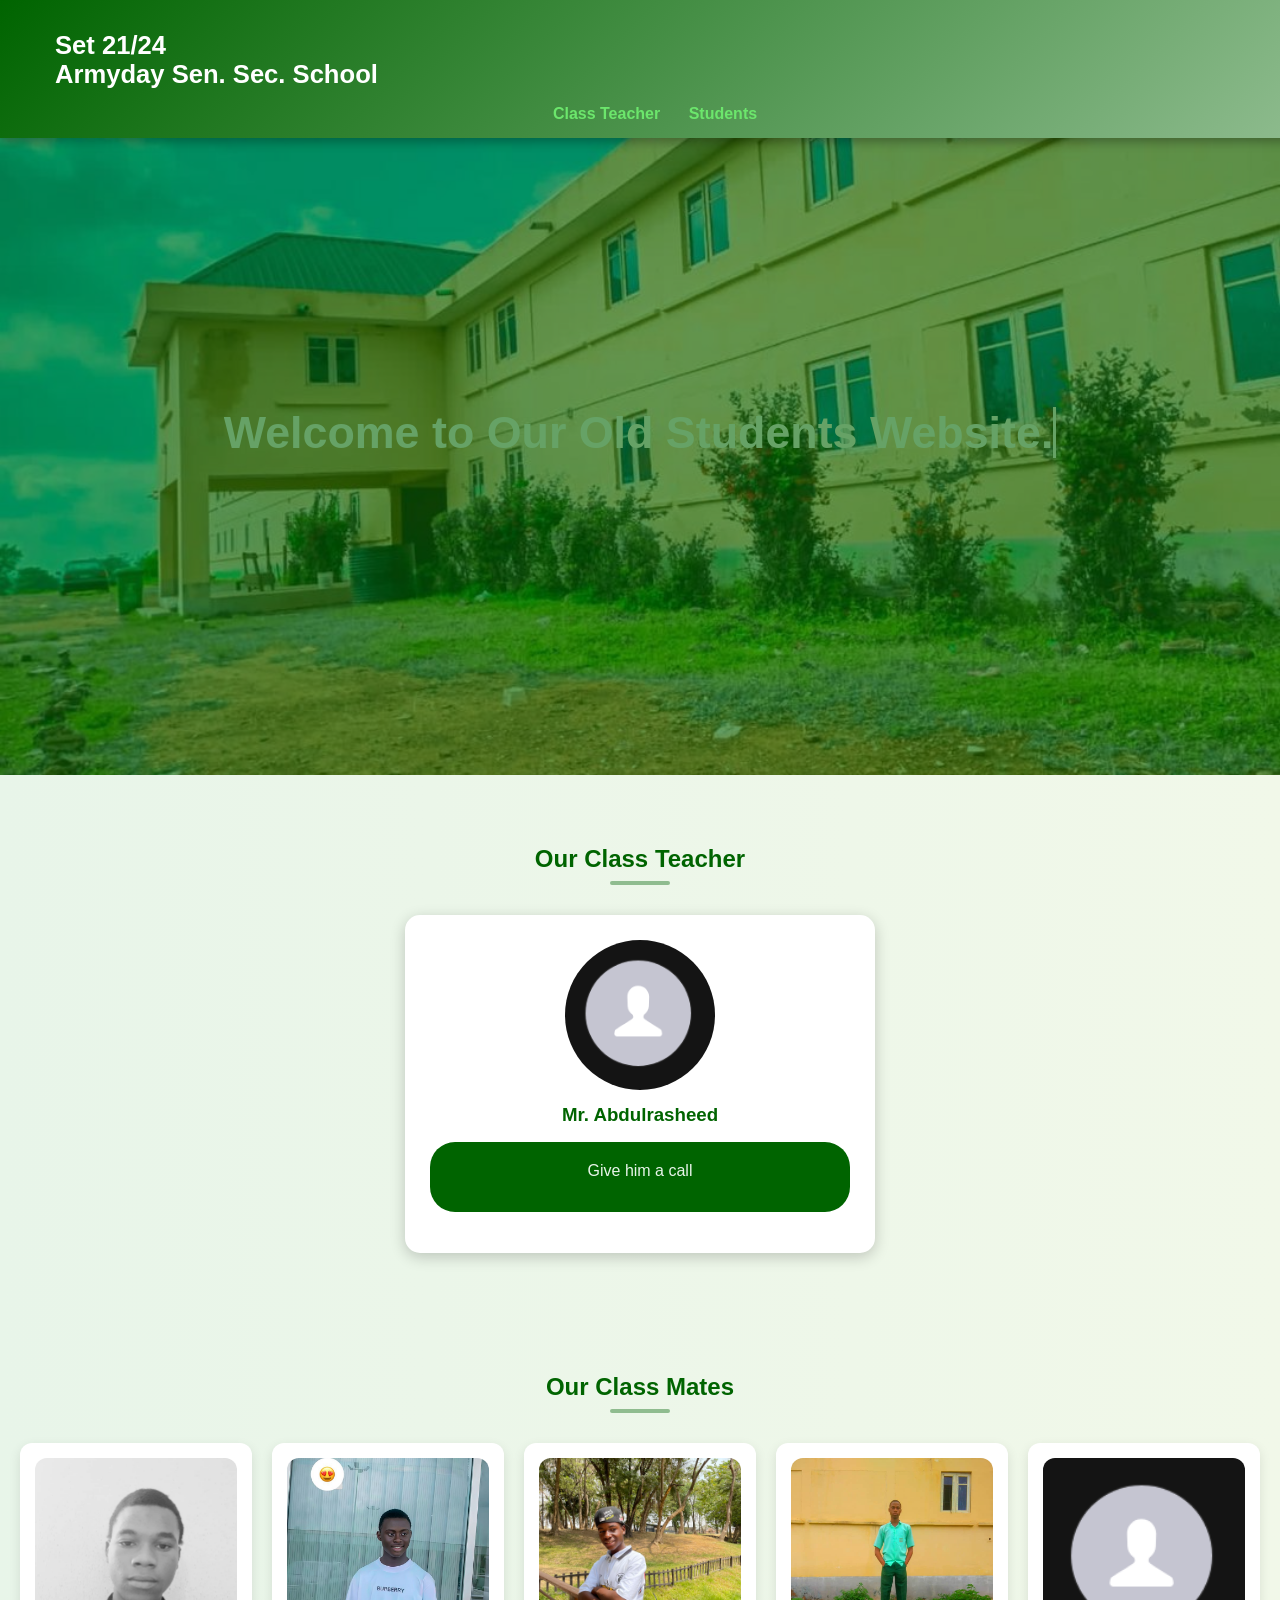
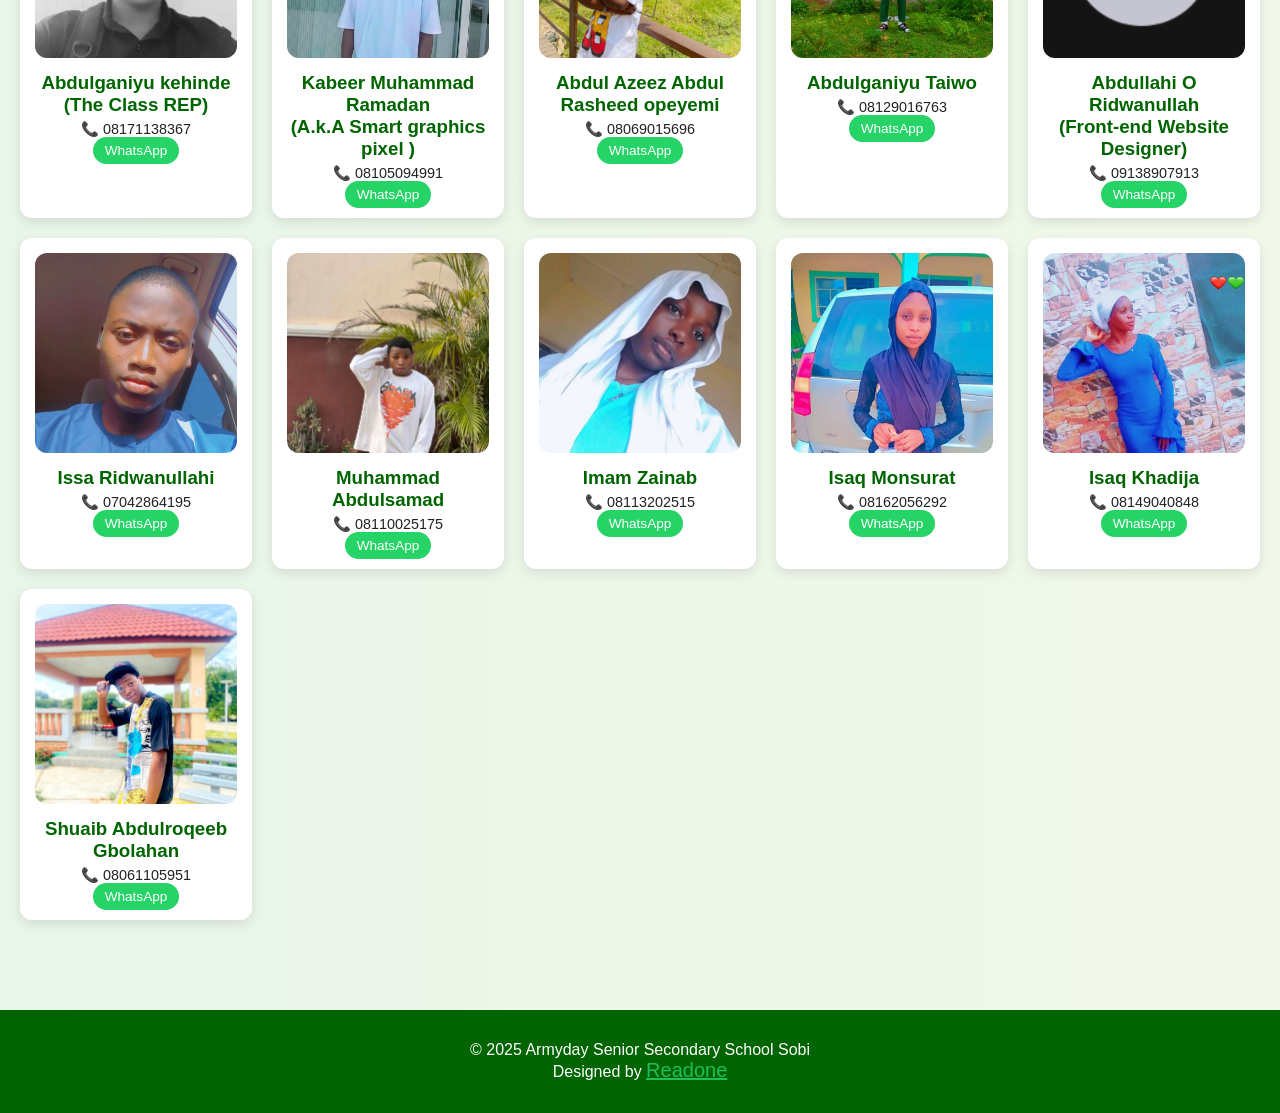
==== index.html @ f8be7989 "Rename index-2.html to index.html" ====
<!DOCTYPE html>
<html lang="en">
<head>
    <meta charset="UTF-8">
    <meta name="viewport" content="width=device-width, initial-scale=1.0">
    <title>Set 21/24</title>
    <link rel="stylesheet" href="index-2.css">
</head>
<body>
     <!-- HEADER -->
  <header>
    <div class="overay" id="over"></div>
    <label for="" id="tog">&#9776;</label>
    <label for="" id="to" class="to">&times;</label>
    <ul><h1> Set 21/24 <br>Armyday Sen. Sec. School </h1>
    <h2>SET 21/24 <br>Armyday Senior Secondary School Sobi</h2></ul>
    <nav id="nav">
        <a href="#teacher">Class Teacher</a>
      <a href="#students">Students</a>     
    </nav>
  </header>

  <main>
    
    <!-- HERO -->
    <section class="hero">
      <h2>Welcome to Our Old Students Website.</h2>
      <h1>Welcome to Our <br> Old Students Website.</h1>
      <h1 class="hh">Welcome <br> to Our <br> Old <br> Students <br>Website.</h1>
    </section>

    <!-- TEACHER SECTION -->
    <section id="teacher">
        <h2 class="section-title">Our Class Teacher</h2>
        <div class="teacher-card" id="teacherCard">
          <img src="ni.png" alt="Class Teacher">
          <h3>Mr. Abdulrasheed</h3>
          <a href="tel:+2348064358120"><p>Give him a call</p></a>
        </div>
      </section>
    <!-- STUDENTS SECTION -->
    <section id="students">
      <h2 class="section-title">Our Class Mates</h2>
      <div class="students-grid" id="studentsGrid">
        <!-- Students will be loaded dynamically -->
        
      </div>
    </section>

  </main>

  <!-- CONTACT SECTION -->
  <footer id="contact">
    <p>&copy; 2025 Armyday Senior Secondary School Sobi<br>
     Designed by <a href="https://readoneab25.github.io/portfolio.github.io/">Readone</a>
    </p>
  </footer>

  <!-- BACK TO TOP BUTTON -->
  <button id="backToTop">↑</button>

<script src="index-1.js"></script>
</body>
</html>
---- index-2.css ----
/* ===== GLOBAL STYLES ===== */
  body {
    margin: 0;
    font-family: "Segoe UI", Tahoma, sans-serif;
    background: linear-gradient(to right, #e8f5e9, #f1f8e9);
    color: #222;
    scroll-behavior: smooth;
  }
  header {
    background: linear-gradient(135deg, #006400, #8FBC8F);
    color: white;
    padding: 15px;
    text-align: center;
    box-shadow: 0 4px 10px rgba(0,0,0,0.3);
    position: fixed;
    top: 0;
    min-height: 50px;
    width: 100%;
    z-index: 1000;
  }
  header ul{
      width: 100%;
      text-align:left;
  }
  header h1 {
    margin: 0;
    font-size: 1.6rem;
  }
  label{
    display: none;
  }
  header h2{
    display: none;
    margin: 0;
    font-size: 1.6rem;
  }
  nav {
    margin-top: 5px;
  }
  nav a {
    margin: 0 12px;
    color: #6ce66c;
    text-decoration: none;
    font-weight: bold;
  }
  nav a:hover {
    text-decoration: underline;
    color: #006400;
  }
  main {
    margin-top: 90px; /* offset for fixed header */
  }

  /* ===== HERO SECTION ===== */
  .hero {
    background: url('her.jpg') no-repeat center/cover;
    height: 65vh;
    display: flex;
    align-items: center;
    justify-content: center;
    color: white;
    text-align: center;
    position: relative;
  }
  .hero::after {
    content: "";
    position: absolute;
    top:0; left:0; right:0; bottom:0;
    background: rgba(0,100,0,0.6);
  }
  .hero h2 {
    position: relative;
    font-size: 2.8rem;
    animation: typing 4s steps(40, end), blink 0.8s infinite;
    white-space: nowrap;
    overflow: hidden;
    border-right: 3px solid white;
    /* width: 0; */
  }
  .hero .hh{
    display: none;
  }
  .hero h1{
    display: none;
    position: relative;
    font-size: 2.8rem;
    animation: typing 4s steps(40, end), blink 0.8s infinite;
    white-space: nowrap;
    overflow: hidden;
    border-right: 3px solid white;
  }
  @keyframes typing {
    from { width: 0; }
    to { width: 60%; }
  }
  @keyframes blink {
    50% { border-color: transparent; }
  }

  /* ===== SECTIONS ===== */
  section {
    padding: 50px 20px;
  }
  h2.section-title {
    text-align: center;
    color: #006400;
    margin-bottom: 30px;
    position: relative;
  }
  h2.section-title::after {
    content: "";
    display: block;
    width: 60px;
    height: 4px;
    background: #8FBC8F;
    margin: 8px auto 0;
    border-radius: 2px;
  }

  /* ===== STUDENTS DIRECTORY ===== */
  .students-grid {
    display: grid;
    grid-template-columns: repeat(auto-fill,minmax(220px,1fr));
    gap: 20px;
  }
  .student-card {
    background: white;
    border-radius: 12px;
    box-shadow: 0 4px 12px rgba(0,0,0,0.1);
    text-align: center;
    padding: 15px;
    transition: transform 0.3s, box-shadow 0.3s;
    opacity: 0;
    transform: translateY(30px);
  }
  .student-card.revealed {
    opacity: 1;
    transform: translateY(0);
    transition: all 0.8s ease;
  }
  .student-card:hover {
    transform: scale(1.05);
    box-shadow: 0 8px 20px rgba(0,128,0,0.3);
  }
  .student-card img {
    width: 100%;
    height: 200px;
    object-fit: cover;
    border-radius: 12px;
  }
  .student-info {
    margin-top: 10px;
  }
  .student-info h3 {
    margin: 5px 0;
    color: #006400;
  }
  .student-info p {
    margin: 3px 0;
    font-size: 0.9rem;
  }
  .whatsapp-btn {
    background: #25D366;
    color: white;
    padding: 6px 12px;
    border-radius: 20px;
    text-decoration: none;
    font-size: 0.85rem;
    transition: background 0.3s;
  }
  .whatsapp-btn:hover {
    background: #1ebe5d;
  }

  /* ===== TEACHER SECTION ===== */
  .teacher-card {
    max-width: 420px;
    margin: 0 auto;
    background: white;
    padding: 25px;
    border-radius: 15px;
    box-shadow: 0 4px 15px rgba(0,0,0,0.2);
    text-align: center;
    opacity: 0;
    transform: translateY(40px);
  }
  .teacher-card p{
    width: 100%;
    height: 50px;
    background-color: #006400;
    border-radius: 25px;
    padding-top: 20px;
  }
  .teacher-card p:hover{
    background-color: #25D366;
    color: #006400;
    font-weight: bolder;
  }
  .teacher-card  a{
    color: #e8f5e9;
    text-decoration: none;
  }
  .teacher-card.revealed {
    opacity: 1;
    transform: translateY(0);
    transition: all 1s ease;
  }
  .teacher-card img {
    width: 150px;
    height: 150px;
    border-radius: 50%;
    object-fit: cover;
  }
  .teacher-card h3 {
    margin: 10px 0;
    color: #006400;
  }

  /* ===== FOOTER ===== */
  footer {
    background: #006400;
    color: white;
    text-align: center;
    padding: 15px;
    margin-top: 40px;
  }
  footer a{
    color: #1ebe5d;
    font-size: 20px;
  }

  /* ===== BACK TO TOP BUTTON ===== */
  #backToTop {
    position: fixed;
    bottom: 25px;
    right: 25px;
    background: #006400;
    color: white;
    border: none;
    padding: 12px 15px;
    z-index: 510000;
    border-radius: 50%;
    font-size: 18px;
    width: 50px;
    height: 50px;
    cursor: pointer;
    display: none;
    box-shadow: 0 4px 12px rgba(0,0,0,0.3);
  }
  #backToTop:hover {
    background: #228B22;
  }
@media(max-width:880px){
.hero h2{
    display: none;
}
.hero h1{
    display: flex;
}
}
@media(max-width:760px){
    header nav{
        display: grid;
        position: absolute;
        background-color: #006400;
        left: 0;
        width: 50%;
        height: 50vh;
        top: 95%;
        border-radius: 5px;
        left: -100%;
        z-index: 30;
        transition: 1s;
    }
    header{
        display: flex;
    justify-content: space-between;
    }
    label{
        display: flex;
        font-size: 30px;
        color: #6ce66c;
        padding-top:30px;
    }
    .overay{
        position: fixed;
        z-index: 20;
        height: 100%;
        width: 90%;
        top: 0;
        display: none;
        left: 50px;
    }
    nav a{
        padding-top: 60px;
        transition :1s;
    }
    .to{
        display: none;
        font-size: 40px;
    }
    nav a:hover{
        color: #e8f5e9;
        text-decoration: none;
        background-color: #1ebe5d;
        left: 0;
       
    }
}
@media(max-width:530px){
    .hero h1{
        display: none;
    }
    .hero .hh{
        display: flex;
    }
}
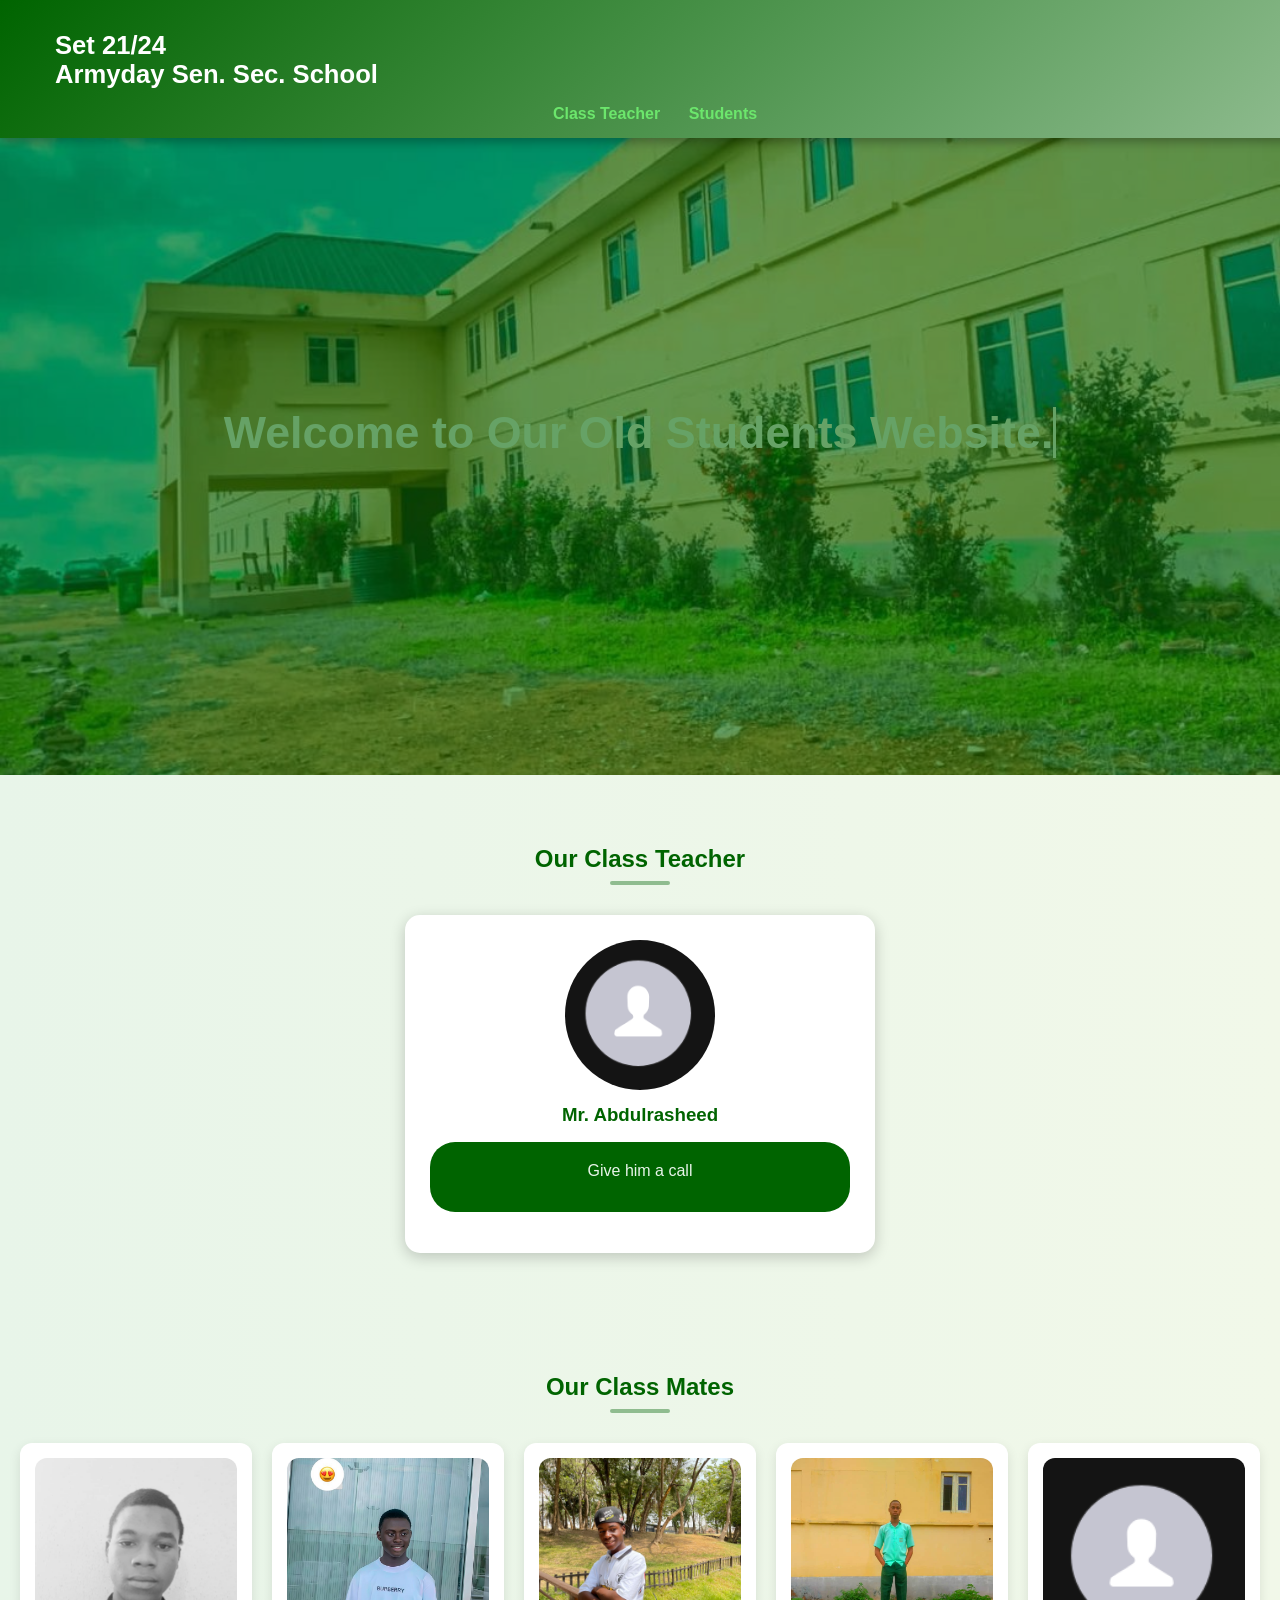
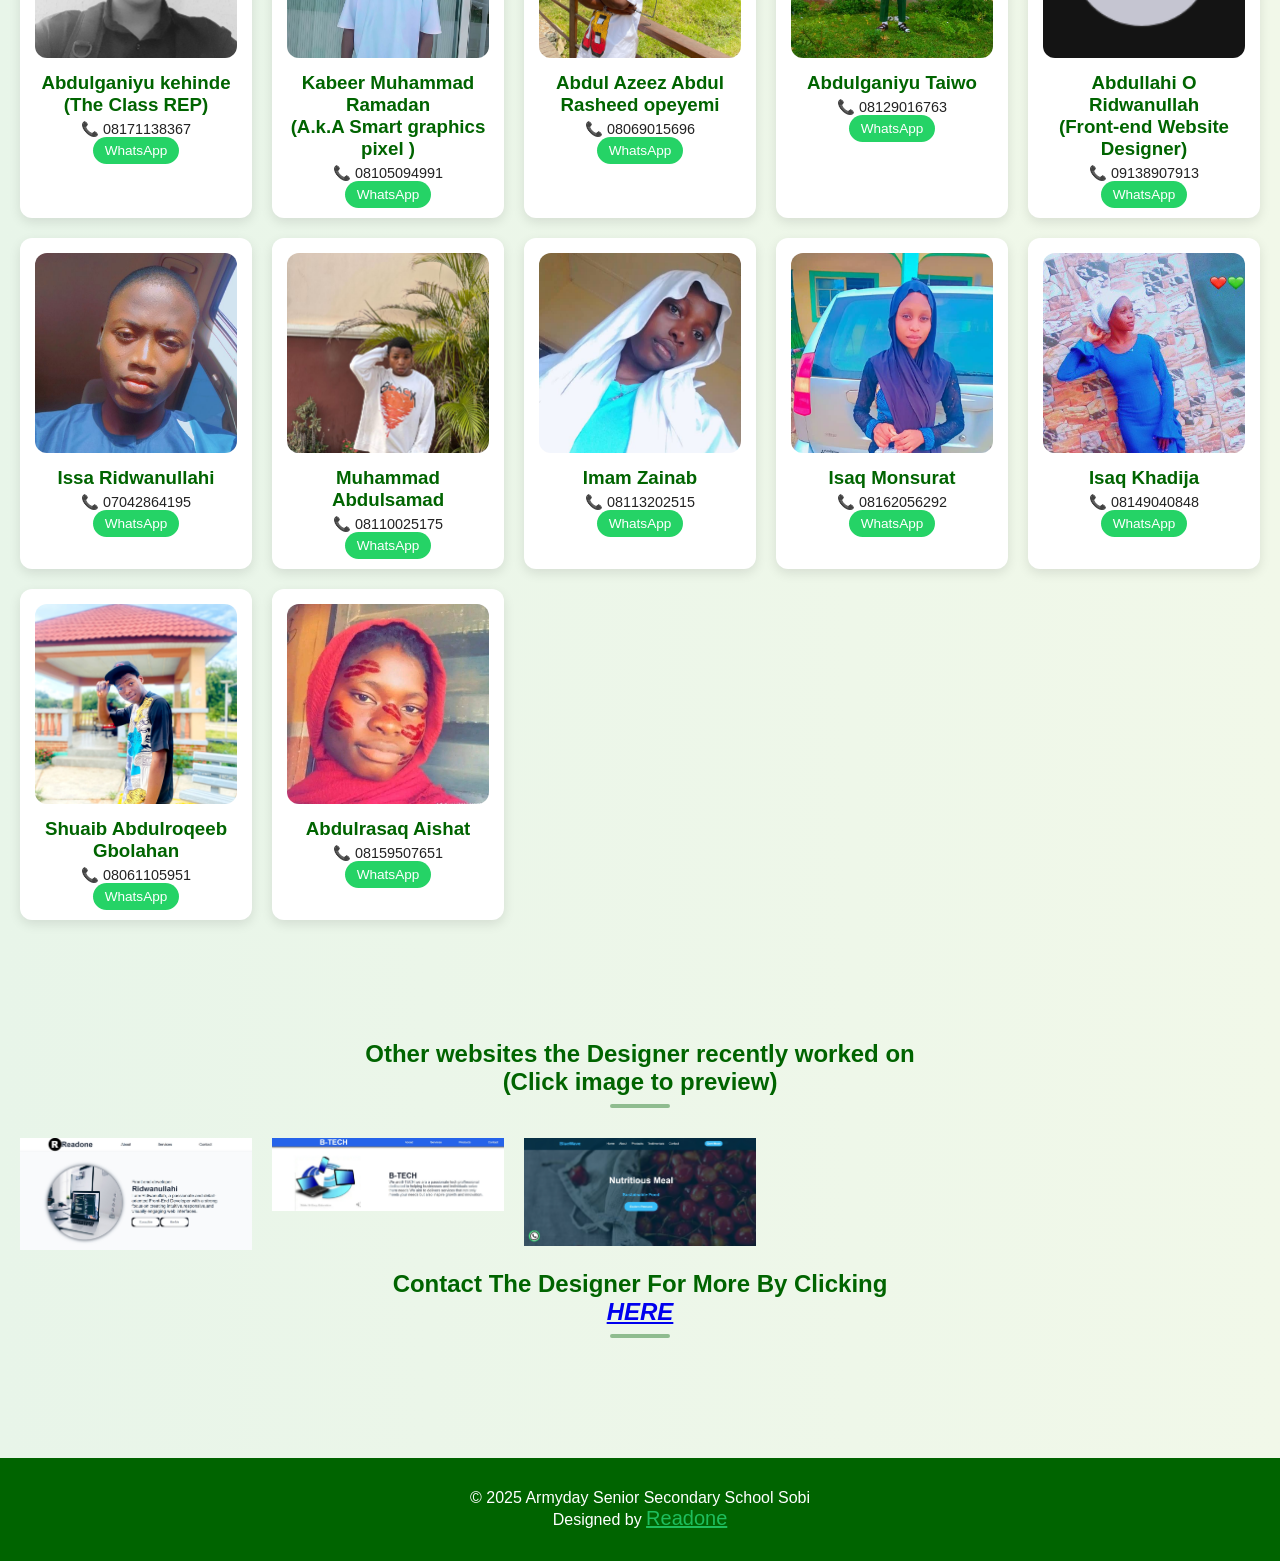
==== commit b3d74ecc: "Add files via upload" ====
--- a/index.html
+++ b/index.html
@@ -46,7 +46,15 @@
         
       </div>
     </section>
-
+    <section id="design">
+        <h2 class="section-title">Other websites the Designer recently worked on <br>(Click image to preview)</h2>
+        <div class="students-grid">
+            <img src="s1.jpeg" alt="" width="100%" id="di">
+            <img src="s2.jpeg" alt="" width="100%" id="de">
+            <img src="s3.jpeg" alt="" width="100%" id="id">
+        </div>
+        <h2 class="section-title">Contact The Designer For More By Clicking <br><a href="https://wa.me/2349138907913"><i>HERE</i></a></h2>
+    </section>
   </main>
 
   <!-- CONTACT SECTION -->
--- a/index-2.css
+++ b/index-2.css
@@ -215,7 +215,22 @@
     margin: 10px 0;
     color: #006400;
   }
-
+  
+  #design img{
+  animation : sh 3s linear infinite;
+  }
+  @keyframes sh{
+      0%{
+    box-shadow: 0 2.6667px 6.6667px rgba(0,128,0,0.3);
+      }
+      50%{
+     box-shadow: 0 5.3334px 13.3333px rgba(0,128,0,0.3);
+      }
+      100%{
+          transform: scale(1.05);
+    box-shadow: 0 8px 20px rgba(0,128,0,0.3);
+      }
+  }
   /* ===== FOOTER ===== */
   footer {
     background: #006400;
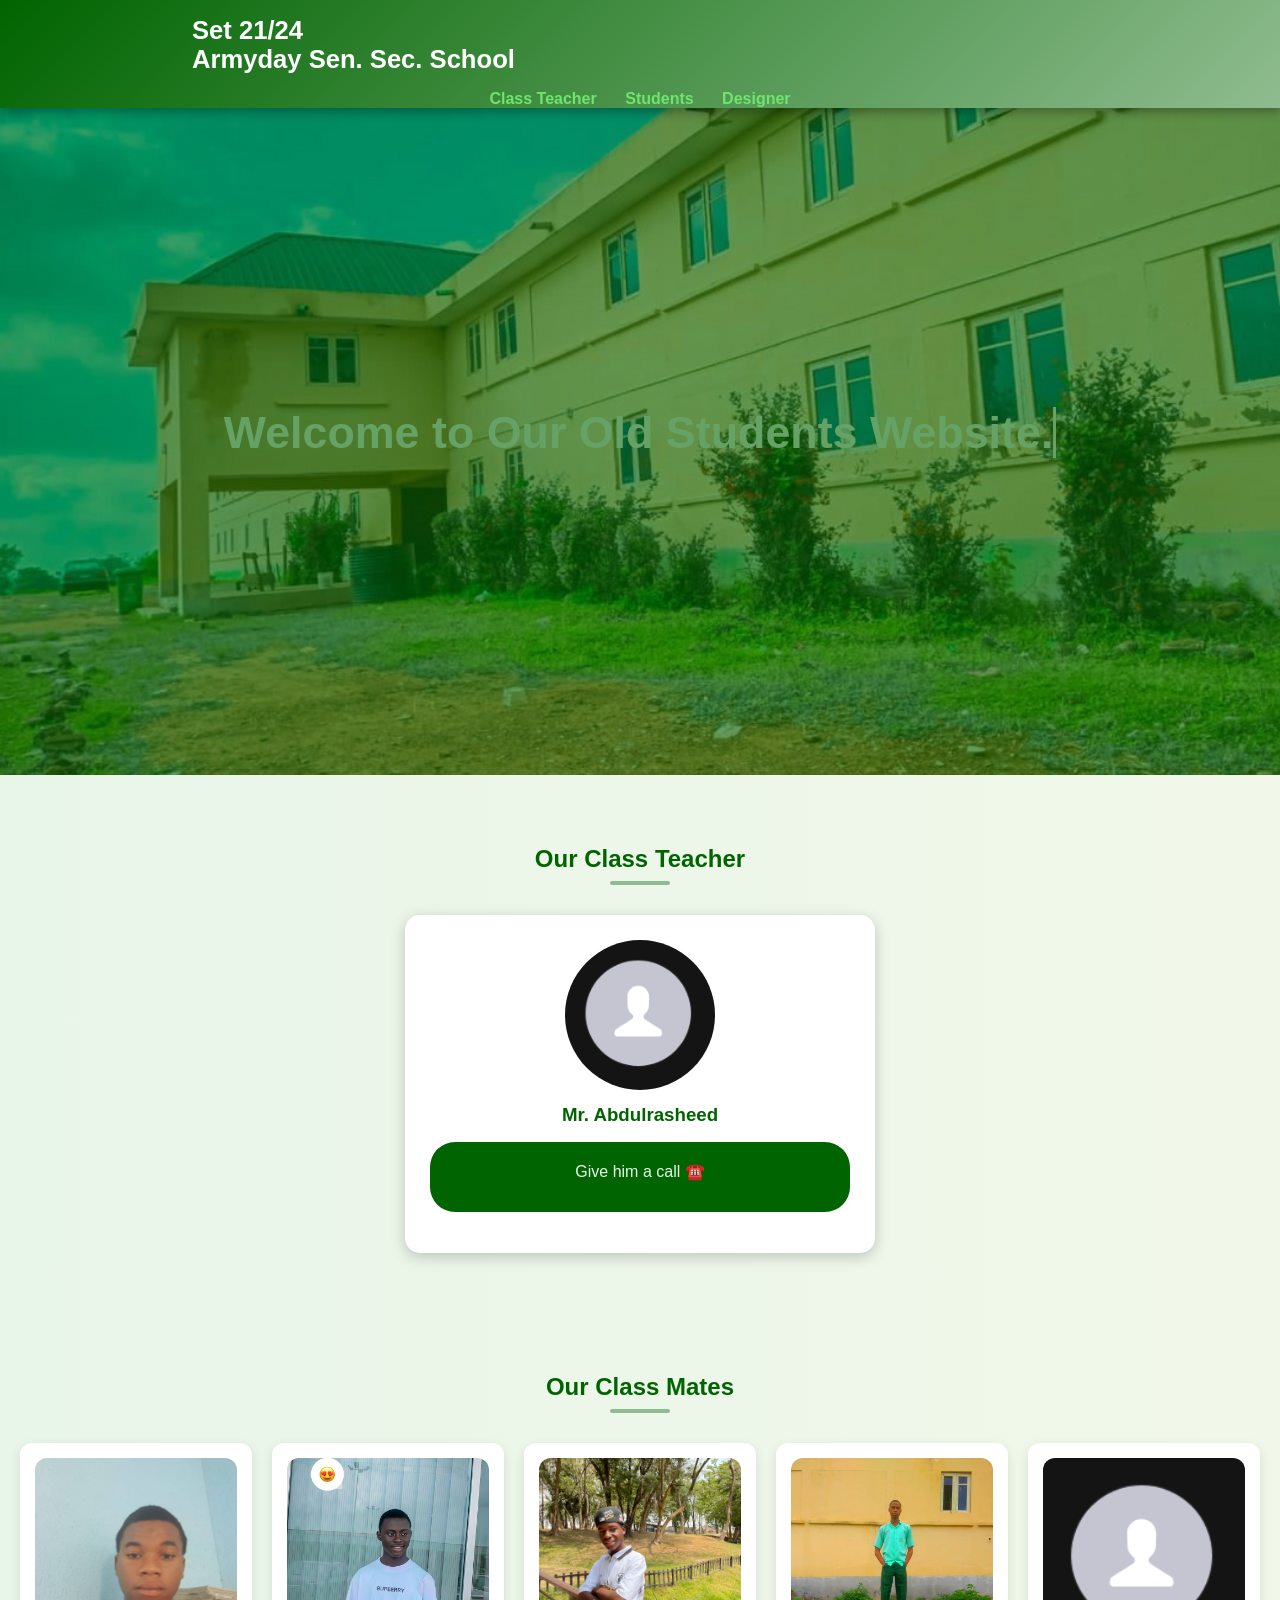
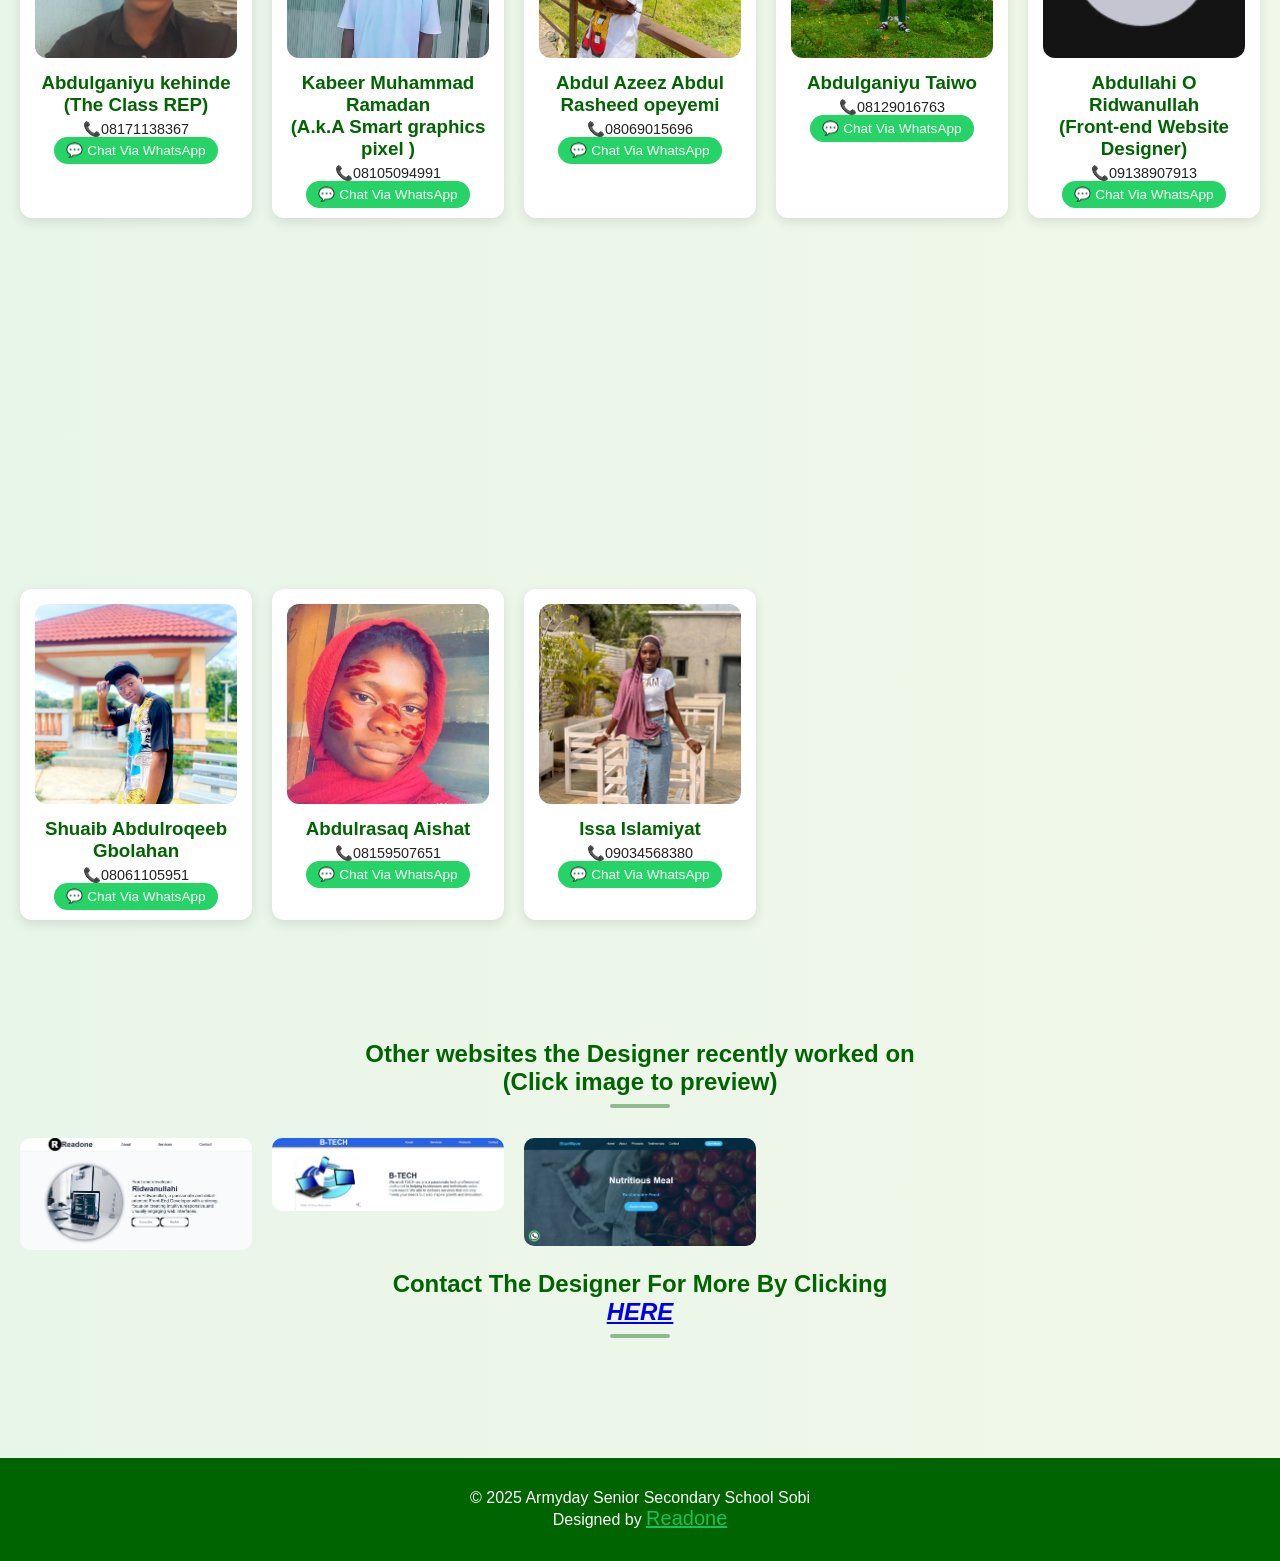
==== commit 3688e9ff: "Add files via upload" ====
--- a/index.html
+++ b/index.html
@@ -15,8 +15,9 @@
     <ul><h1> Set 21/24 <br>Armyday Sen. Sec. School </h1>
     <h2>SET 21/24 <br>Armyday Senior Secondary School Sobi</h2></ul>
     <nav id="nav">
-        <a href="#teacher">Class Teacher</a>
+        <a href="#teacher"> Class Teacher</a>
       <a href="#students">Students</a>     
+      <a href="#design">Designer</a>
     </nav>
   </header>
 
@@ -35,7 +36,7 @@
         <div class="teacher-card" id="teacherCard">
           <img src="ni.png" alt="Class Teacher">
           <h3>Mr. Abdulrasheed</h3>
-          <a href="tel:+2348064358120"><p>Give him a call</p></a>
+          <a href="tel:+2348064358120"><p>Give him a call ☎️</p></a>
         </div>
       </section>
     <!-- STUDENTS SECTION -->
--- a/index-2.css
+++ b/index-2.css
@@ -9,18 +9,19 @@
   header {
     background: linear-gradient(135deg, #006400, #8FBC8F);
     color: white;
-    padding: 15px;
+    
     text-align: center;
     box-shadow: 0 4px 10px rgba(0,0,0,0.3);
     position: fixed;
     top: 0;
-    min-height: 50px;
+    
     width: 100%;
     z-index: 1000;
   }
   header ul{
       width: 100%;
       text-align:left;
+      padding-left:15%;
   }
   header h1 {
     margin: 0;
@@ -218,6 +219,7 @@
   
   #design img{
   animation : sh 3s linear infinite;
+  border-radius:10px;
   }
   @keyframes sh{
       0%{
@@ -280,12 +282,13 @@
         background-color: #006400;
         left: 0;
         width: 50%;
-        height: 50vh;
+        height: 55vh;
         top: 95%;
         border-radius: 5px;
         left: -100%;
         z-index: 30;
         transition: 1s;
+          box-shadow: 2px 2px 10px black ;
     }
     header{
         display: flex;
@@ -294,8 +297,10 @@
     label{
         display: flex;
         font-size: 30px;
+        position : absolute ;
         color: #6ce66c;
         padding-top:30px;
+        padding-left:20px;
     }
     .overay{
         position: fixed;
@@ -307,8 +312,10 @@
         left: 50px;
     }
     nav a{
-        padding-top: 60px;
+        padding-top: 50px;
         transition :1s;
+        width: 93%;
+        left:0;
     }
     .to{
         display: none;
